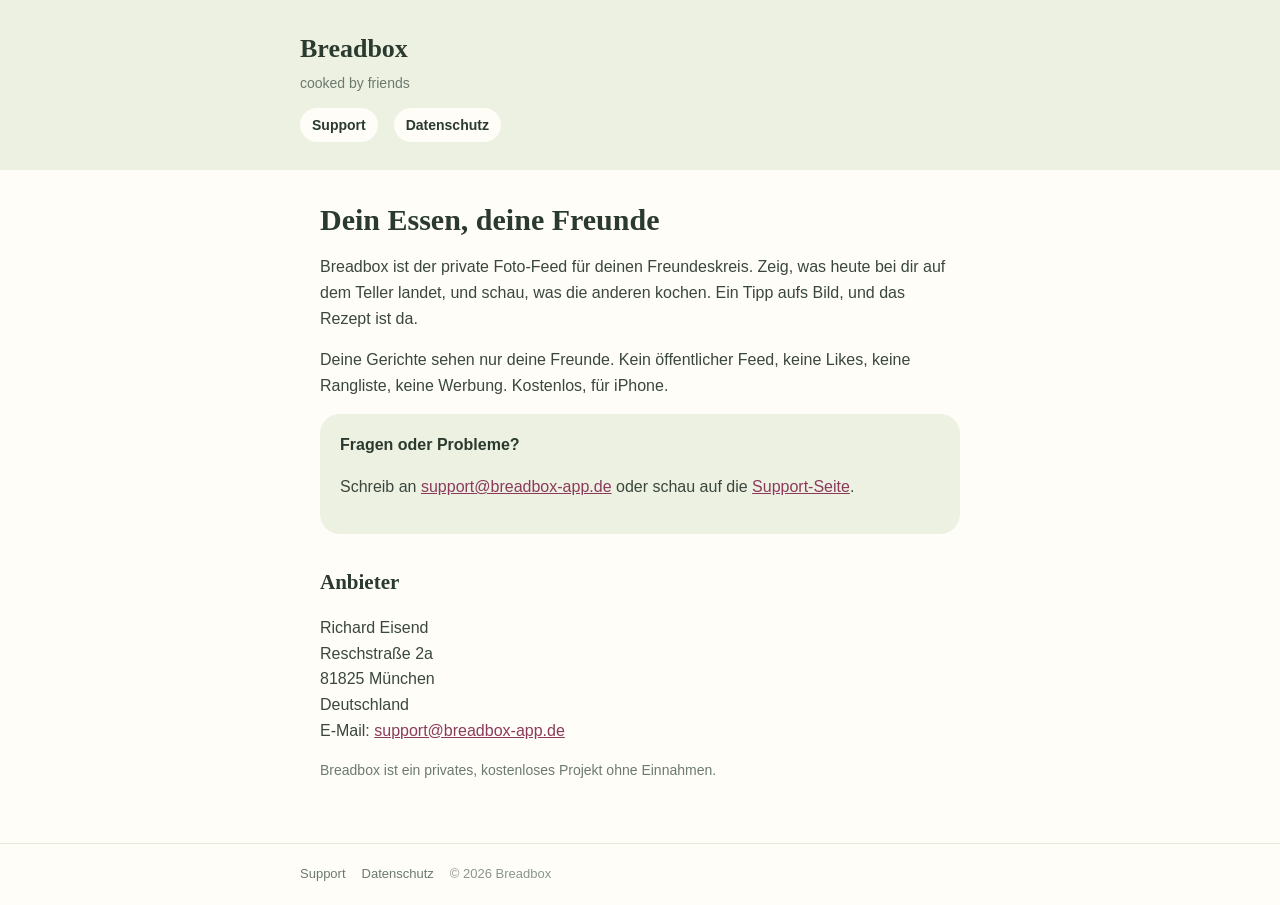
==== index.html @ ca06afa9 "Breadbox-Webseite: Anbieter, Datenschutz, Support" ====
<!doctype html>
<html lang="de">
<head>
<meta charset="utf-8">
<meta name="viewport" content="width=device-width, initial-scale=1">
<title>Breadbox – Dein Essen, deine Freunde</title>
<meta name="description" content="Breadbox ist der private Foto-Feed für deinen Freundeskreis: Zeig, was heute bei dir auf dem Teller landet.">
<link rel="stylesheet" href="_stil.css">
</head>
<body>
<header><div class="innen">
  <a class="marke" href="/">Breadbox</a>
  <p class="claim">cooked by friends</p>
  <nav><a href="/support">Support</a><a href="/datenschutz">Datenschutz</a></nav>
</div></header>
<main>
  <h1>Dein Essen, deine Freunde</h1>
  <p>Breadbox ist der private Foto-Feed für deinen Freundeskreis. Zeig, was heute bei dir auf dem Teller landet, und schau, was die anderen kochen. Ein Tipp aufs Bild, und das Rezept ist da.</p>
  <p>Deine Gerichte sehen nur deine Freunde. Kein öffentlicher Feed, keine Likes, keine Rangliste, keine Werbung. Kostenlos, für iPhone.</p>
  <div class="karte">
    <h3>Fragen oder Probleme?</h3>
    <p>Schreib an <a href="mailto:support@breadbox-app.de">support@breadbox-app.de</a> oder schau auf die <a href="/support">Support-Seite</a>.</p>
  </div>
  <h2>Anbieter</h2>
  <p>Richard Eisend<br>Reschstraße 2a<br>81825 München<br>Deutschland<br>E-Mail: <a href="mailto:support@breadbox-app.de">support@breadbox-app.de</a></p>
  <p class="leise">Breadbox ist ein privates, kostenloses Projekt ohne Einnahmen.</p>
</main>
<footer><div class="innen"><a href="/support">Support</a><a href="/datenschutz">Datenschutz</a><span>© 2026 Breadbox</span></div></footer>
</body>
</html>
---- _stil.css ----
/* Breadbox-Webseite: dieselbe Palette wie die App, aber Systemschriften -
   keine Google Fonts, damit die Seite nicht selbst das Problem aus
   Checkliste 2.6 hat. */
:root { color-scheme: light; }
* { box-sizing: border-box; }
body {
  margin: 0;
  background: #FFFDF8;
  color: #2B3A2E;
  font-family: -apple-system, BlinkMacSystemFont, "Segoe UI", Roboto, "Helvetica Neue", Arial, sans-serif;
  font-size: 16px;
  line-height: 1.6;
}
header { background: #EDF1E2; padding: 28px 20px; }
header .innen, main, footer .innen { max-width: 680px; margin: 0 auto; }
header a.marke { font-family: Georgia, "Times New Roman", serif; font-weight: 700; font-size: 26px; color: #2B3A2E; text-decoration: none; }
header .claim { color: #6B7A6E; font-size: 14px; margin: 2px 0 0; }
header nav { margin-top: 14px; display: flex; gap: 16px; flex-wrap: wrap; }
header nav a { color: #2B3A2E; font-weight: 600; font-size: 14px; text-decoration: none; padding: 6px 12px; border-radius: 999px; background: #FFFDF8; }
main { padding: 32px 20px 48px; }
h1 { font-family: Georgia, "Times New Roman", serif; font-size: 30px; line-height: 1.2; margin: 0 0 8px; }
h2 { font-family: Georgia, "Times New Roman", serif; font-size: 21px; margin: 32px 0 8px; }
h3 { font-size: 16px; margin: 20px 0 6px; }
p, li { color: #3A473C; }
.leise { color: #6B7A6E; font-size: 14px; }
a { color: #8B3A5C; }
table { border-collapse: collapse; width: 100%; font-size: 15px; }
th, td { text-align: left; vertical-align: top; padding: 8px 10px 8px 0; border-bottom: 1px solid #E4EAD9; }
th { color: #6B7A6E; font-weight: 600; font-size: 13px; }
.karte { background: #EDF1E2; border-radius: 20px; padding: 18px 20px; margin: 16px 0; }
.karte p:first-child, .karte h3:first-child { margin-top: 0; }
footer { padding: 20px; border-top: 1px solid #E4EAD9; }
footer .innen { display: flex; gap: 16px; flex-wrap: wrap; font-size: 13px; color: #8A968C; }
footer a { color: #6B7A6E; text-decoration: none; }
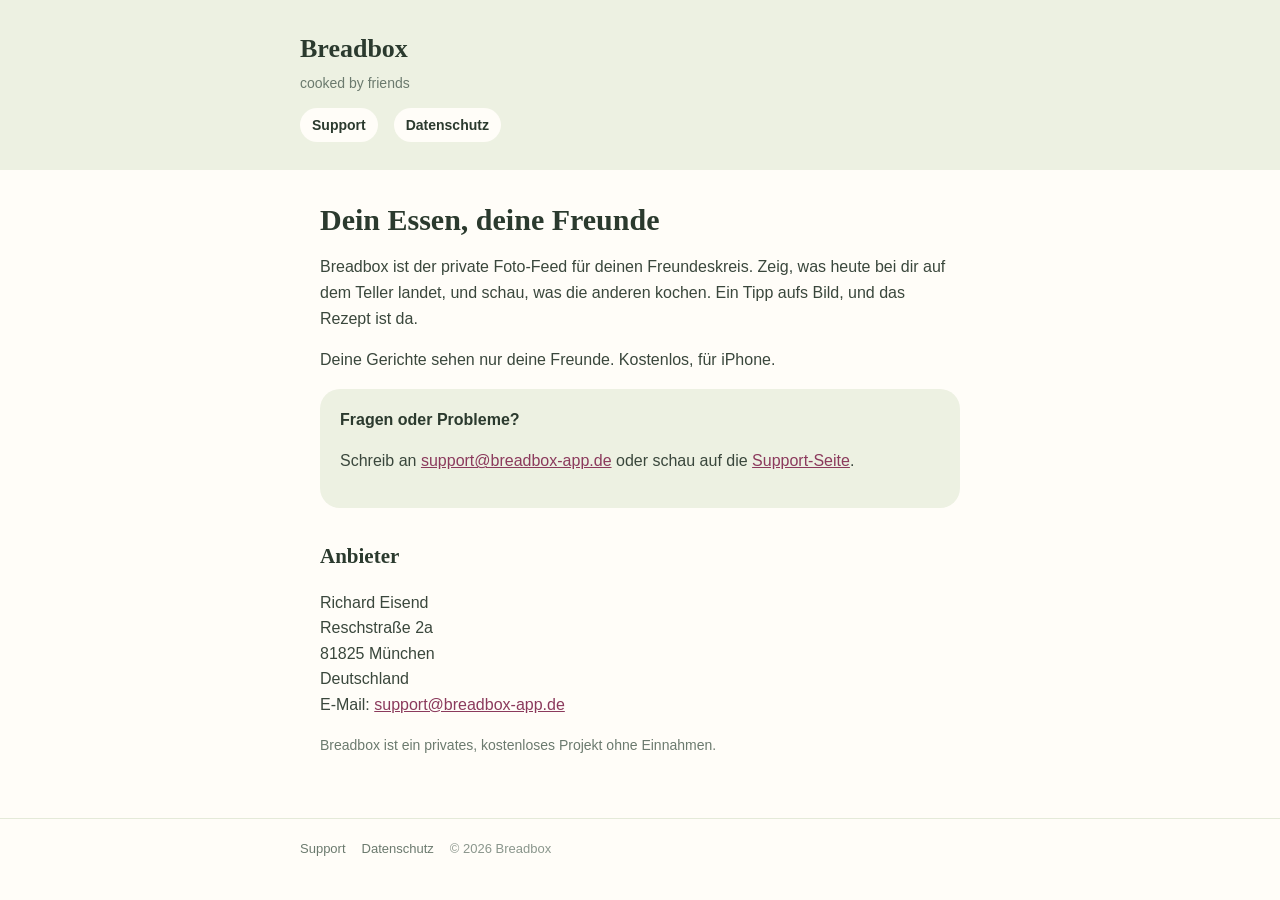
==== commit 9020c304: "Keine Aufzaehlung dessen, was fehlt Wen die Seite ueberzeugen soll, den interessiert nicht, was nich" ====
--- a/index.html
+++ b/index.html
@@ -16,7 +16,7 @@
 <main>
   <h1>Dein Essen, deine Freunde</h1>
   <p>Breadbox ist der private Foto-Feed für deinen Freundeskreis. Zeig, was heute bei dir auf dem Teller landet, und schau, was die anderen kochen. Ein Tipp aufs Bild, und das Rezept ist da.</p>
-  <p>Deine Gerichte sehen nur deine Freunde. Kein öffentlicher Feed, keine Likes, keine Rangliste, keine Werbung. Kostenlos, für iPhone.</p>
+  <p>Deine Gerichte sehen nur deine Freunde. Kostenlos, für iPhone.</p>
   <div class="karte">
     <h3>Fragen oder Probleme?</h3>
     <p>Schreib an <a href="mailto:support@breadbox-app.de">support@breadbox-app.de</a> oder schau auf die <a href="/support">Support-Seite</a>.</p>
